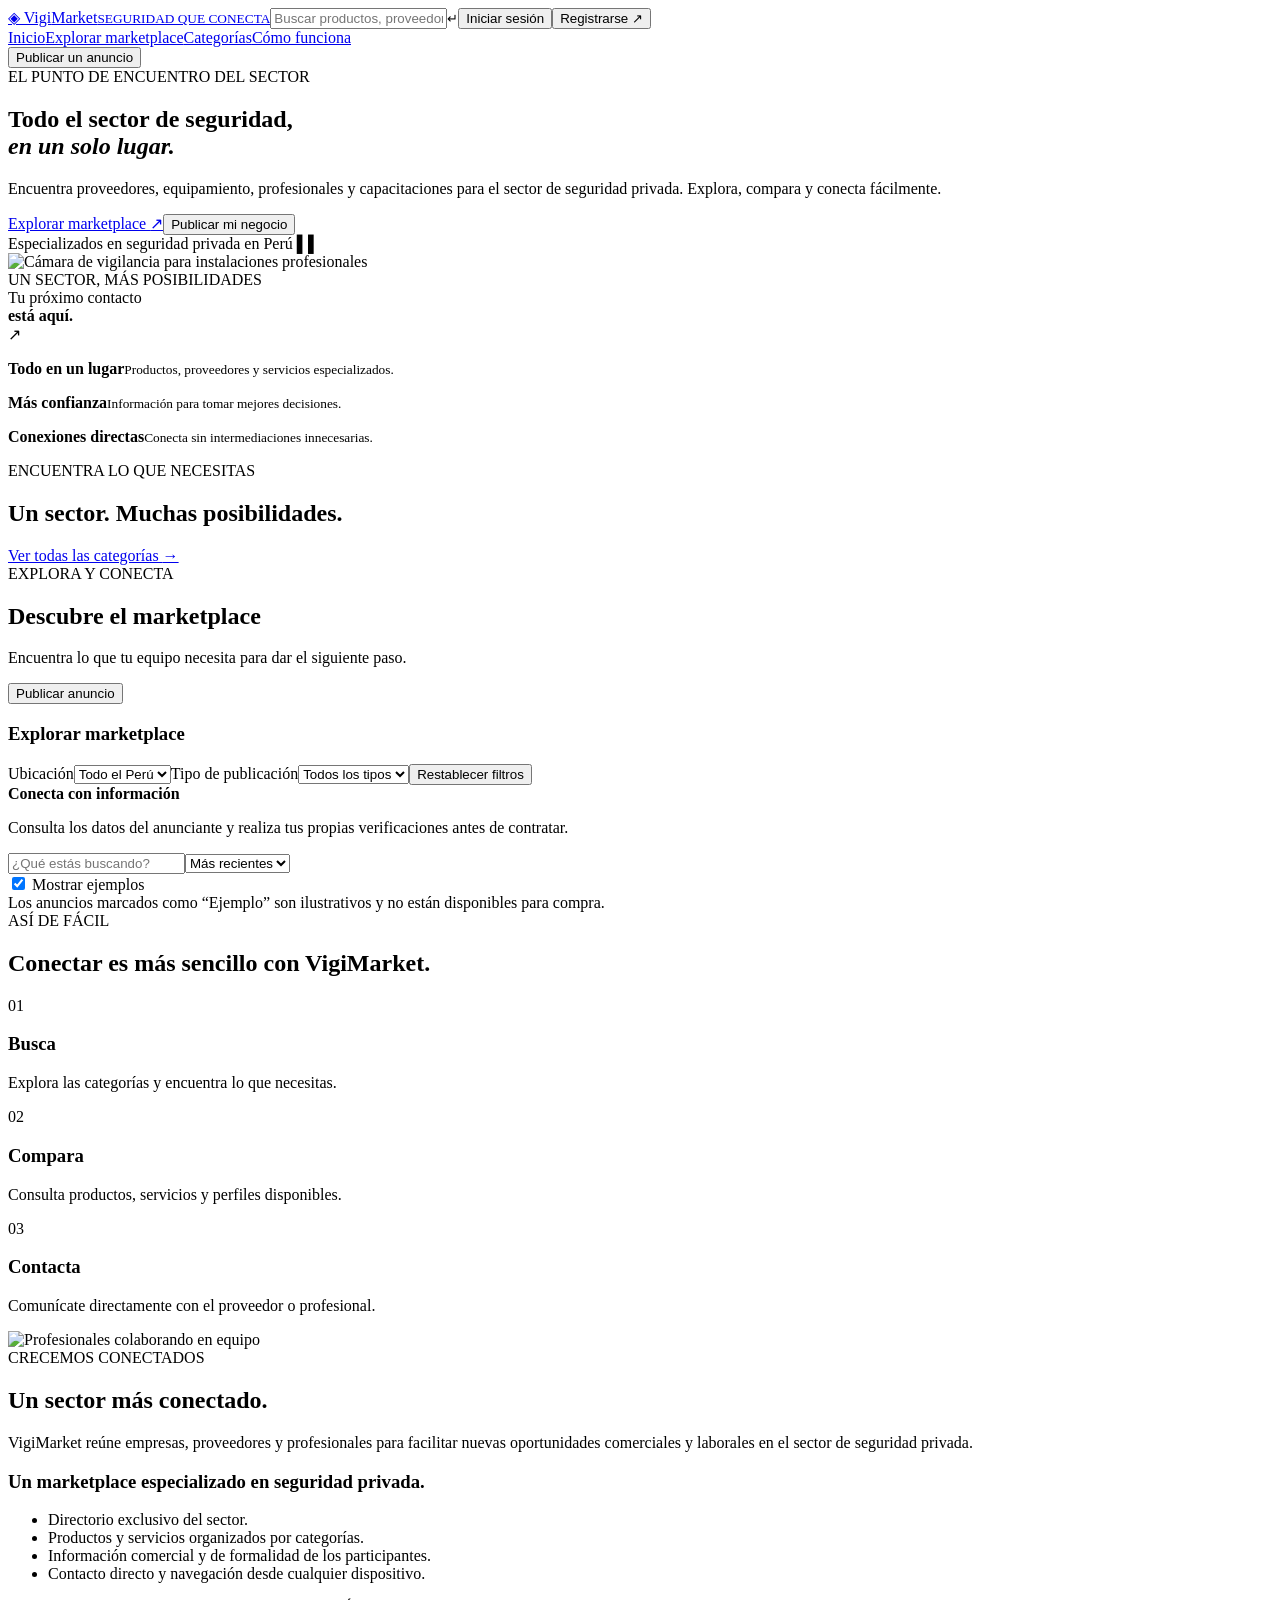
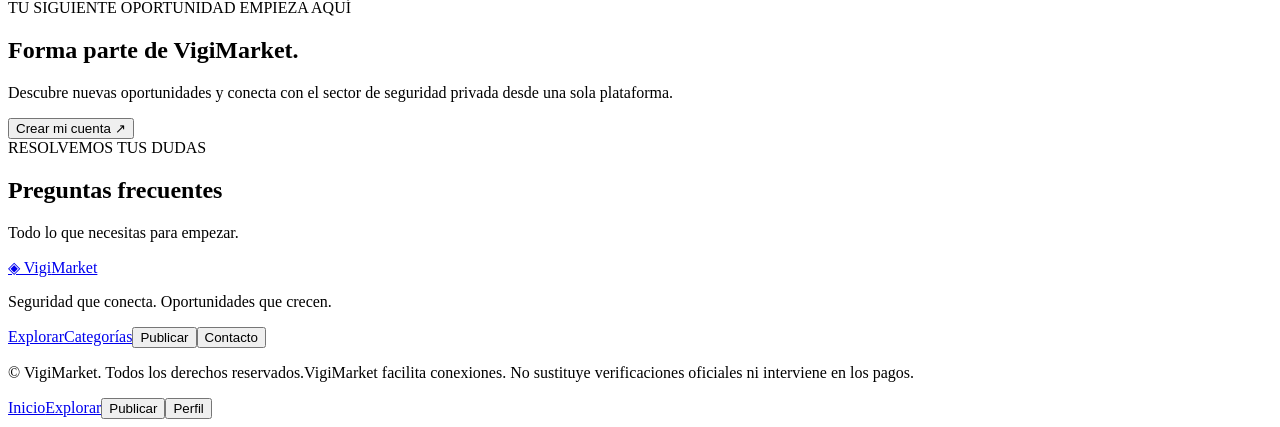
==== static/index.html @ 7471bd57 "Create VigiMarket marketplace with persistent accounts and listings" ====
<!doctype html><html lang="es"><head><meta charset="UTF-8"><meta name="viewport" content="width=device-width, initial-scale=1"><meta name="description" content="VigiMarket: productos, proveedores, profesionales y capacitación para la seguridad privada en Perú."><title>VigiMarket — Conecta con la seguridad</title><link rel="preconnect" href="https://fonts.googleapis.com"><link href="https://fonts.googleapis.com/css2?family=Inter:wght@400;500;600;700&family=Poppins:wght@500;600;700&display=swap" rel="stylesheet"><link rel="stylesheet" href="/style.css"></head><body>
<header><a class="brand" href="#inicio"><span class="brand-icon">◈</span> Vigi<span>Market</span><small>SEGURIDAD QUE CONECTA</small></a><label class="header-search"><span data-icon="search"></span><input id="global-search" placeholder="Buscar productos, proveedores o servicios" aria-label="Buscar productos, proveedores o servicios"><kbd>↵</kbd></label><button class="text-button login" data-auth="login">Iniciar sesión</button><button class="primary" data-auth="register">Registrarse <span>↗</span></button></header>
<nav class="top-nav"><div><a class="active" href="#inicio">Inicio</a><a href="#explorar">Explorar marketplace</a><a href="#categorias">Categorías</a><a href="#como-funciona">Cómo funciona</a></div><button class="text-button" data-publish><span data-icon="plus"></span> Publicar un anuncio</button></nav>
<main id="inicio"><section class="hero"><div class="hero-copy"><span class="eyebrow"><i></i> EL PUNTO DE ENCUENTRO DEL SECTOR</span><h1>Todo el sector de seguridad,<br><em>en un solo lugar.</em></h1><p>Encuentra proveedores, equipamiento, profesionales y capacitaciones para el sector de seguridad privada. Explora, compara y conecta fácilmente.</p><div class="hero-actions"><a class="primary" href="#explorar">Explorar marketplace <span>↗</span></a><button class="outline" data-publish>Publicar mi negocio</button></div><div class="hero-note"><span data-icon="shield-check"></span> Especializados en seguridad privada en Perú <span class="peru">▌▌</span></div></div><div class="hero-visual"><img src="https://images.unsplash.com/photo-1557597774-9d273605dfa9?auto=format&fit=crop&w=1000&q=85" alt="Cámara de vigilancia para instalaciones profesionales"><div class="image-shade"></div><span class="visual-label"><i></i> UN SECTOR, MÁS POSIBILIDADES</span><div class="floating-card"><span class="round-icon" data-icon="shield-check"></span><div>Tu próximo contacto<br><strong>está aquí.</strong></div><span class="arrow-circle">↗</span></div></div></section>
<section class="benefits" aria-label="Conectamos las oportunidades del sector"><div><span data-icon="grid"></span><p><strong>Todo en un lugar</strong><small>Productos, proveedores y servicios especializados.</small></p></div><div><span data-icon="shield-check"></span><p><strong>Más confianza</strong><small>Información para tomar mejores decisiones.</small></p></div><div><span data-icon="users"></span><p><strong>Conexiones directas</strong><small>Conecta sin intermediaciones innecesarias.</small></p></div></section>
<section id="categorias" class="categories-section"><div class="section-heading"><div><span class="eyebrow muted">ENCUENTRA LO QUE NECESITAS</span><h2>Un sector. Muchas posibilidades.</h2></div><a href="#explorar">Ver todas las categorías <span>→</span></a></div><div class="category-grid" id="category-grid"></div></section>
<section id="explorar" class="marketplace"><div class="section-heading"><div><span class="eyebrow muted">EXPLORA Y CONECTA</span><h2>Descubre el marketplace</h2><p>Encuentra lo que tu equipo necesita para dar el siguiente paso.</p></div><button class="outline light" data-publish><span data-icon="plus"></span> Publicar anuncio</button></div><div class="market-layout"><aside><h3>Explorar marketplace</h3><div id="side-categories"></div><div class="filter-group"><label for="location">Ubicación</label><select id="location"><option value="">Todo el Perú</option><option>Lima</option><option>Arequipa</option><option>Trujillo</option><option>Piura</option><option>Cusco</option></select><label for="type">Tipo de publicación</label><select id="type"><option value="">Todos los tipos</option><option>Producto</option><option>Servicio</option></select><button id="clear-filters" class="text-button">Restablecer filtros</button></div><div class="sidebar-note"><span data-icon="shield-check"></span><strong>Conecta con información</strong><p>Consulta los datos del anunciante y realiza tus propias verificaciones antes de contratar.</p></div></aside><div class="results"><div class="results-toolbar"><label class="market-search"><span data-icon="search"></span><input id="search" placeholder="¿Qué estás buscando?" aria-label="Buscar publicaciones"></label><select id="sort" aria-label="Ordenar publicaciones"><option value="recent">Más recientes</option><option value="low">Menor precio</option><option value="high">Mayor precio</option></select></div><div class="results-meta"><span id="result-count"></span><label><input id="examples" type="checkbox" checked> Mostrar ejemplos</label></div><div id="listing-grid" class="listing-grid"></div><div class="market-foot"><span data-icon="info"></span> Los anuncios marcados como “Ejemplo” son ilustrativos y no están disponibles para compra.</div></div></div></section>
<section id="como-funciona" class="how"><span class="eyebrow muted">ASÍ DE FÁCIL</span><h2>Conectar es más sencillo con VigiMarket.</h2><div class="steps"><article><span>01</span><div data-icon="search"></div><h3>Busca</h3><p>Explora las categorías y encuentra lo que necesitas.</p></article><article><span>02</span><div data-icon="grid"></div><h3>Compara</h3><p>Consulta productos, servicios y perfiles disponibles.</p></article><article><span>03</span><div data-icon="message-circle"></div><h3>Contacta</h3><p>Comunícate directamente con el proveedor o profesional.</p></article></div></section>
<section class="community"><div class="community-photo"><img loading="lazy" src="https://images.unsplash.com/photo-1521737711867-e3b97375f902?auto=format&fit=crop&w=900&q=80" alt="Profesionales colaborando en equipo"></div><div><span class="eyebrow muted">CRECEMOS CONECTADOS</span><h2>Un sector más conectado.</h2><p>VigiMarket reúne empresas, proveedores y profesionales para facilitar nuevas oportunidades comerciales y laborales en el sector de seguridad privada.</p><h3>Un marketplace especializado en seguridad privada.</h3><ul><li>Directorio exclusivo del sector.</li><li>Productos y servicios organizados por categorías.</li><li>Información comercial y de formalidad de los participantes.</li><li>Contacto directo y navegación desde cualquier dispositivo.</li></ul></div></section>
<section class="cta"><div><span class="eyebrow">TU SIGUIENTE OPORTUNIDAD EMPIEZA AQUÍ</span><h2>Forma parte de VigiMarket.</h2><p>Descubre nuevas oportunidades y conecta con el sector de seguridad privada desde una sola plataforma.</p></div><button class="gold" data-auth="register">Crear mi cuenta <span>↗</span></button></section>
<section class="faq"><div><span class="eyebrow muted">RESOLVEMOS TUS DUDAS</span><h2>Preguntas frecuentes</h2><p>Todo lo que necesitas para empezar.</p></div><div id="faqs"></div></section></main>
<footer><div><a class="brand" href="#inicio"><span class="brand-icon">◈</span> Vigi<span>Market</span></a><p>Seguridad que conecta. Oportunidades que crecen.</p></div><div><a href="#explorar">Explorar</a><a href="#categorias">Categorías</a><button class="text-button" data-publish>Publicar</button><button class="text-button" id="contact-info">Contacto</button></div><p class="footer-bottom">© <span id="year"></span> VigiMarket. Todos los derechos reservados.<span>VigiMarket facilita conexiones. No sustituye verificaciones oficiales ni interviene en los pagos.</span></p></footer>
<nav class="mobile-nav"><a href="#inicio"><span data-icon="home"></span>Inicio</a><a href="#explorar"><span data-icon="search"></span>Explorar</a><button data-publish><span data-icon="plus"></span>Publicar</button><button id="mobile-profile"><span data-icon="user"></span>Perfil</button></nav>
<dialog id="modal"><button class="close" aria-label="Cerrar">×</button><div id="modal-content"></div></dialog><div id="toast" role="status"></div><script src="/app.js"></script></body></html>
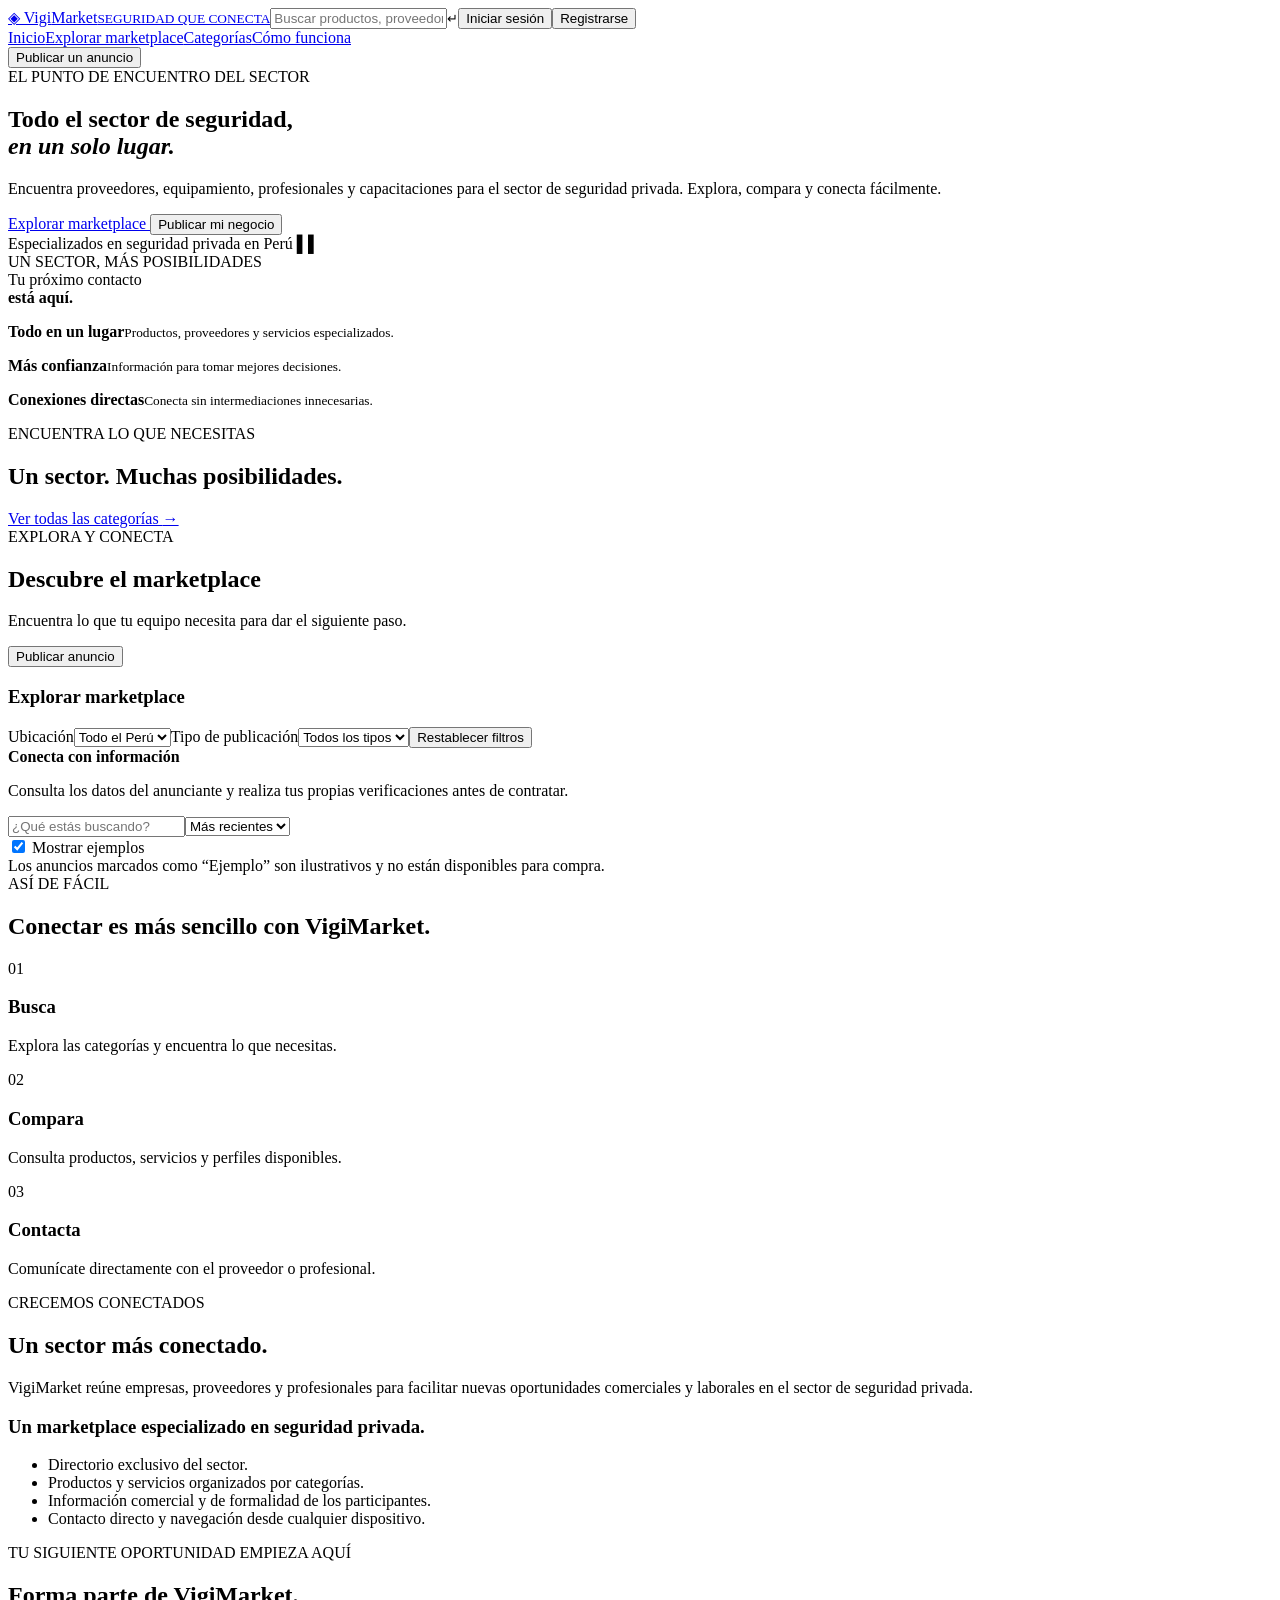
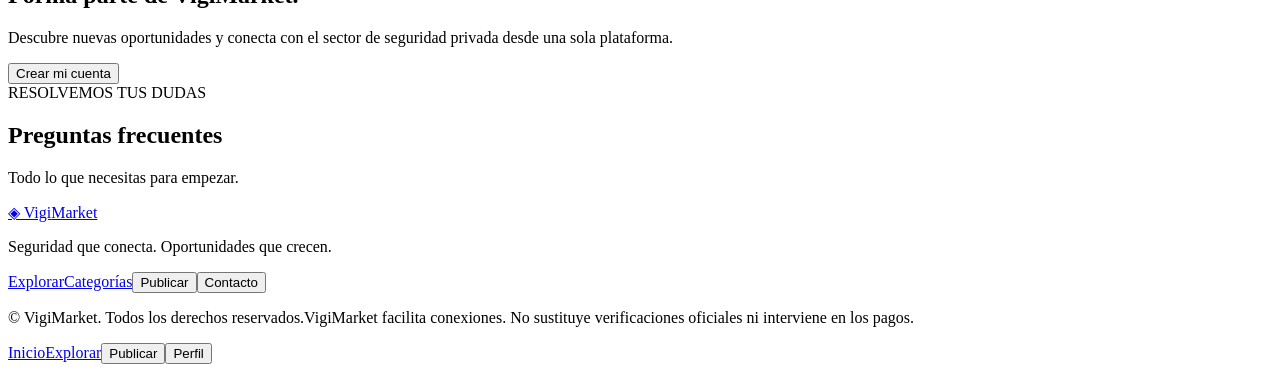
==== commit a458c180: "Complete marketplace flows, local visuals and deployment safeguards" ====
--- a/static/index.html
+++ b/static/index.html
@@ -1,14 +1,14 @@
-<!doctype html><html lang="es"><head><meta charset="UTF-8"><meta name="viewport" content="width=device-width, initial-scale=1"><meta name="description" content="VigiMarket: productos, proveedores, profesionales y capacitación para la seguridad privada en Perú."><title>VigiMarket — Conecta con la seguridad</title><link rel="preconnect" href="https://fonts.googleapis.com"><link href="https://fonts.googleapis.com/css2?family=Inter:wght@400;500;600;700&family=Poppins:wght@500;600;700&display=swap" rel="stylesheet"><link rel="stylesheet" href="/style.css"></head><body>
-<header><a class="brand" href="#inicio"><span class="brand-icon">◈</span> Vigi<span>Market</span><small>SEGURIDAD QUE CONECTA</small></a><label class="header-search"><span data-icon="search"></span><input id="global-search" placeholder="Buscar productos, proveedores o servicios" aria-label="Buscar productos, proveedores o servicios"><kbd>↵</kbd></label><button class="text-button login" data-auth="login">Iniciar sesión</button><button class="primary" data-auth="register">Registrarse <span>↗</span></button></header>
-<nav class="top-nav"><div><a class="active" href="#inicio">Inicio</a><a href="#explorar">Explorar marketplace</a><a href="#categorias">Categorías</a><a href="#como-funciona">Cómo funciona</a></div><button class="text-button" data-publish><span data-icon="plus"></span> Publicar un anuncio</button></nav>
-<main id="inicio"><section class="hero"><div class="hero-copy"><span class="eyebrow"><i></i> EL PUNTO DE ENCUENTRO DEL SECTOR</span><h1>Todo el sector de seguridad,<br><em>en un solo lugar.</em></h1><p>Encuentra proveedores, equipamiento, profesionales y capacitaciones para el sector de seguridad privada. Explora, compara y conecta fácilmente.</p><div class="hero-actions"><a class="primary" href="#explorar">Explorar marketplace <span>↗</span></a><button class="outline" data-publish>Publicar mi negocio</button></div><div class="hero-note"><span data-icon="shield-check"></span> Especializados en seguridad privada en Perú <span class="peru">▌▌</span></div></div><div class="hero-visual"><img src="https://images.unsplash.com/photo-1557597774-9d273605dfa9?auto=format&fit=crop&w=1000&q=85" alt="Cámara de vigilancia para instalaciones profesionales"><div class="image-shade"></div><span class="visual-label"><i></i> UN SECTOR, MÁS POSIBILIDADES</span><div class="floating-card"><span class="round-icon" data-icon="shield-check"></span><div>Tu próximo contacto<br><strong>está aquí.</strong></div><span class="arrow-circle">↗</span></div></div></section>
+<!doctype html><html lang="es"><head><meta charset="UTF-8"><meta name="viewport" content="width=device-width, initial-scale=1"><meta name="description" content="VigiMarket: productos, proveedores, profesionales y capacitación para la seguridad privada en Perú."><title>VigiMarket — Conecta con la seguridad</title><link rel="stylesheet" href="/fonts/fonts.css"><link rel="stylesheet" href="/style.css"></head><body>
+<header><a class="brand" href="#inicio"><span class="brand-icon">◈</span> Vigi<span>Market</span><small>SEGURIDAD QUE CONECTA</small></a><label class="header-search"><span data-icon="search"></span><input id="global-search" placeholder="Buscar productos, proveedores o servicios" aria-label="Buscar productos, proveedores o servicios"><kbd>↵</kbd></label><button class="text-button login" data-auth="login">Iniciar sesión</button><button class="primary" data-auth="register">Registrarse <span data-icon="arrow-up-right"></span></button></header>
+<nav class="top-nav" aria-label="Navegación principal"><div><a class="active" href="#inicio">Inicio</a><a href="#explorar">Explorar marketplace</a><a href="#categorias">Categorías</a><a href="#como-funciona">Cómo funciona</a></div><button class="text-button" data-publish><span data-icon="plus"></span> Publicar un anuncio</button></nav>
+<main id="inicio"><section class="hero"><div class="hero-copy"><span class="eyebrow"><i></i> EL PUNTO DE ENCUENTRO DEL SECTOR</span><h1>Todo el sector de seguridad,<br><em>en un solo lugar.</em></h1><p>Encuentra proveedores, equipamiento, profesionales y capacitaciones para el sector de seguridad privada. Explora, compara y conecta fácilmente.</p><div class="hero-actions"><a class="primary" href="#explorar">Explorar marketplace <span data-icon="arrow-up-right"></span></a><button class="outline" data-publish>Publicar mi negocio</button></div><div class="hero-note"><span data-icon="shield-check"></span> Especializados en seguridad privada en Perú <span class="peru">▌▌</span></div></div><div class="hero-visual"><div class="example-photo hero-photo" role="img" aria-label="Equipos de videovigilancia, imagen ilustrativa" style="--tile-x:50%;--tile-y:0%"></div><div class="image-shade"></div><span class="visual-label"><i></i> UN SECTOR, MÁS POSIBILIDADES</span><div class="floating-card"><span class="round-icon" data-icon="shield-check"></span><div>Tu próximo contacto<br><strong>está aquí.</strong></div><span class="arrow-circle" data-icon="arrow-up-right"></span></div></div></section>
 <section class="benefits" aria-label="Conectamos las oportunidades del sector"><div><span data-icon="grid"></span><p><strong>Todo en un lugar</strong><small>Productos, proveedores y servicios especializados.</small></p></div><div><span data-icon="shield-check"></span><p><strong>Más confianza</strong><small>Información para tomar mejores decisiones.</small></p></div><div><span data-icon="users"></span><p><strong>Conexiones directas</strong><small>Conecta sin intermediaciones innecesarias.</small></p></div></section>
 <section id="categorias" class="categories-section"><div class="section-heading"><div><span class="eyebrow muted">ENCUENTRA LO QUE NECESITAS</span><h2>Un sector. Muchas posibilidades.</h2></div><a href="#explorar">Ver todas las categorías <span>→</span></a></div><div class="category-grid" id="category-grid"></div></section>
-<section id="explorar" class="marketplace"><div class="section-heading"><div><span class="eyebrow muted">EXPLORA Y CONECTA</span><h2>Descubre el marketplace</h2><p>Encuentra lo que tu equipo necesita para dar el siguiente paso.</p></div><button class="outline light" data-publish><span data-icon="plus"></span> Publicar anuncio</button></div><div class="market-layout"><aside><h3>Explorar marketplace</h3><div id="side-categories"></div><div class="filter-group"><label for="location">Ubicación</label><select id="location"><option value="">Todo el Perú</option><option>Lima</option><option>Arequipa</option><option>Trujillo</option><option>Piura</option><option>Cusco</option></select><label for="type">Tipo de publicación</label><select id="type"><option value="">Todos los tipos</option><option>Producto</option><option>Servicio</option></select><button id="clear-filters" class="text-button">Restablecer filtros</button></div><div class="sidebar-note"><span data-icon="shield-check"></span><strong>Conecta con información</strong><p>Consulta los datos del anunciante y realiza tus propias verificaciones antes de contratar.</p></div></aside><div class="results"><div class="results-toolbar"><label class="market-search"><span data-icon="search"></span><input id="search" placeholder="¿Qué estás buscando?" aria-label="Buscar publicaciones"></label><select id="sort" aria-label="Ordenar publicaciones"><option value="recent">Más recientes</option><option value="low">Menor precio</option><option value="high">Mayor precio</option></select></div><div class="results-meta"><span id="result-count"></span><label><input id="examples" type="checkbox" checked> Mostrar ejemplos</label></div><div id="listing-grid" class="listing-grid"></div><div class="market-foot"><span data-icon="info"></span> Los anuncios marcados como “Ejemplo” son ilustrativos y no están disponibles para compra.</div></div></div></section>
+<section id="explorar" class="marketplace"><div class="section-heading"><div><span class="eyebrow muted">EXPLORA Y CONECTA</span><h2>Descubre el marketplace</h2><p>Encuentra lo que tu equipo necesita para dar el siguiente paso.</p></div><button class="outline light" data-publish><span data-icon="plus"></span> Publicar anuncio</button></div><div class="market-layout"><aside><h3>Explorar marketplace</h3><div id="side-categories"></div><div class="filter-group"><label for="location">Ubicación</label><select id="location"><option value="">Todo el Perú</option><option>Lima</option><option>Arequipa</option><option>Trujillo</option><option>Piura</option><option>Cusco</option></select><label for="type">Tipo de publicación</label><select id="type"><option value="">Todos los tipos</option><option>Producto</option><option>Servicio</option></select><button id="clear-filters" class="text-button">Restablecer filtros</button></div><div class="sidebar-note"><span data-icon="shield-check"></span><strong>Conecta con información</strong><p>Consulta los datos del anunciante y realiza tus propias verificaciones antes de contratar.</p></div></aside><div class="results"><div class="results-toolbar"><label class="market-search"><span data-icon="search"></span><input id="search" placeholder="¿Qué estás buscando?" aria-label="Buscar publicaciones"></label><select id="sort" aria-label="Ordenar publicaciones"><option value="recent">Más recientes</option><option value="low">Menor precio</option><option value="high">Mayor precio</option></select></div><div class="results-meta"><span id="result-count" aria-live="polite"></span><label><input id="examples" type="checkbox" checked> Mostrar ejemplos</label></div><div id="listing-grid" class="listing-grid"></div><div class="market-foot"><span data-icon="info"></span> Los anuncios marcados como “Ejemplo” son ilustrativos y no están disponibles para compra.</div></div></div></section>
 <section id="como-funciona" class="how"><span class="eyebrow muted">ASÍ DE FÁCIL</span><h2>Conectar es más sencillo con VigiMarket.</h2><div class="steps"><article><span>01</span><div data-icon="search"></div><h3>Busca</h3><p>Explora las categorías y encuentra lo que necesitas.</p></article><article><span>02</span><div data-icon="grid"></div><h3>Compara</h3><p>Consulta productos, servicios y perfiles disponibles.</p></article><article><span>03</span><div data-icon="message-circle"></div><h3>Contacta</h3><p>Comunícate directamente con el proveedor o profesional.</p></article></div></section>
-<section class="community"><div class="community-photo"><img loading="lazy" src="https://images.unsplash.com/photo-1521737711867-e3b97375f902?auto=format&fit=crop&w=900&q=80" alt="Profesionales colaborando en equipo"></div><div><span class="eyebrow muted">CRECEMOS CONECTADOS</span><h2>Un sector más conectado.</h2><p>VigiMarket reúne empresas, proveedores y profesionales para facilitar nuevas oportunidades comerciales y laborales en el sector de seguridad privada.</p><h3>Un marketplace especializado en seguridad privada.</h3><ul><li>Directorio exclusivo del sector.</li><li>Productos y servicios organizados por categorías.</li><li>Información comercial y de formalidad de los participantes.</li><li>Contacto directo y navegación desde cualquier dispositivo.</li></ul></div></section>
-<section class="cta"><div><span class="eyebrow">TU SIGUIENTE OPORTUNIDAD EMPIEZA AQUÍ</span><h2>Forma parte de VigiMarket.</h2><p>Descubre nuevas oportunidades y conecta con el sector de seguridad privada desde una sola plataforma.</p></div><button class="gold" data-auth="register">Crear mi cuenta <span>↗</span></button></section>
+<section class="community"><div class="community-photo"><div class="example-photo" role="img" aria-label="Profesionales de vigilancia, imagen ilustrativa" style="--tile-x:0%;--tile-y:100%"></div></div><div><span class="eyebrow muted">CRECEMOS CONECTADOS</span><h2>Un sector más conectado.</h2><p>VigiMarket reúne empresas, proveedores y profesionales para facilitar nuevas oportunidades comerciales y laborales en el sector de seguridad privada.</p><h3>Un marketplace especializado en seguridad privada.</h3><ul><li>Directorio exclusivo del sector.</li><li>Productos y servicios organizados por categorías.</li><li>Información comercial y de formalidad de los participantes.</li><li>Contacto directo y navegación desde cualquier dispositivo.</li></ul></div></section>
+<section class="cta"><div><span class="eyebrow">TU SIGUIENTE OPORTUNIDAD EMPIEZA AQUÍ</span><h2>Forma parte de VigiMarket.</h2><p>Descubre nuevas oportunidades y conecta con el sector de seguridad privada desde una sola plataforma.</p></div><button class="gold" data-auth="register">Crear mi cuenta <span data-icon="arrow-up-right"></span></button></section>
 <section class="faq"><div><span class="eyebrow muted">RESOLVEMOS TUS DUDAS</span><h2>Preguntas frecuentes</h2><p>Todo lo que necesitas para empezar.</p></div><div id="faqs"></div></section></main>
 <footer><div><a class="brand" href="#inicio"><span class="brand-icon">◈</span> Vigi<span>Market</span></a><p>Seguridad que conecta. Oportunidades que crecen.</p></div><div><a href="#explorar">Explorar</a><a href="#categorias">Categorías</a><button class="text-button" data-publish>Publicar</button><button class="text-button" id="contact-info">Contacto</button></div><p class="footer-bottom">© <span id="year"></span> VigiMarket. Todos los derechos reservados.<span>VigiMarket facilita conexiones. No sustituye verificaciones oficiales ni interviene en los pagos.</span></p></footer>
-<nav class="mobile-nav"><a href="#inicio"><span data-icon="home"></span>Inicio</a><a href="#explorar"><span data-icon="search"></span>Explorar</a><button data-publish><span data-icon="plus"></span>Publicar</button><button id="mobile-profile"><span data-icon="user"></span>Perfil</button></nav>
-<dialog id="modal"><button class="close" aria-label="Cerrar">×</button><div id="modal-content"></div></dialog><div id="toast" role="status"></div><script src="/app.js"></script></body></html>
+<nav class="mobile-nav" aria-label="Navegación móvil"><a href="#inicio"><span data-icon="home"></span>Inicio</a><a href="#explorar"><span data-icon="search"></span>Explorar</a><button data-publish><span data-icon="plus"></span>Publicar</button><button id="mobile-profile"><span data-icon="user"></span>Perfil</button></nav>
+<dialog id="modal" aria-labelledby="modal-title"><button class="close" aria-label="Cerrar">×</button><div id="modal-content"></div></dialog><div id="toast" role="status"></div><script src="/app.js"></script></body></html>
